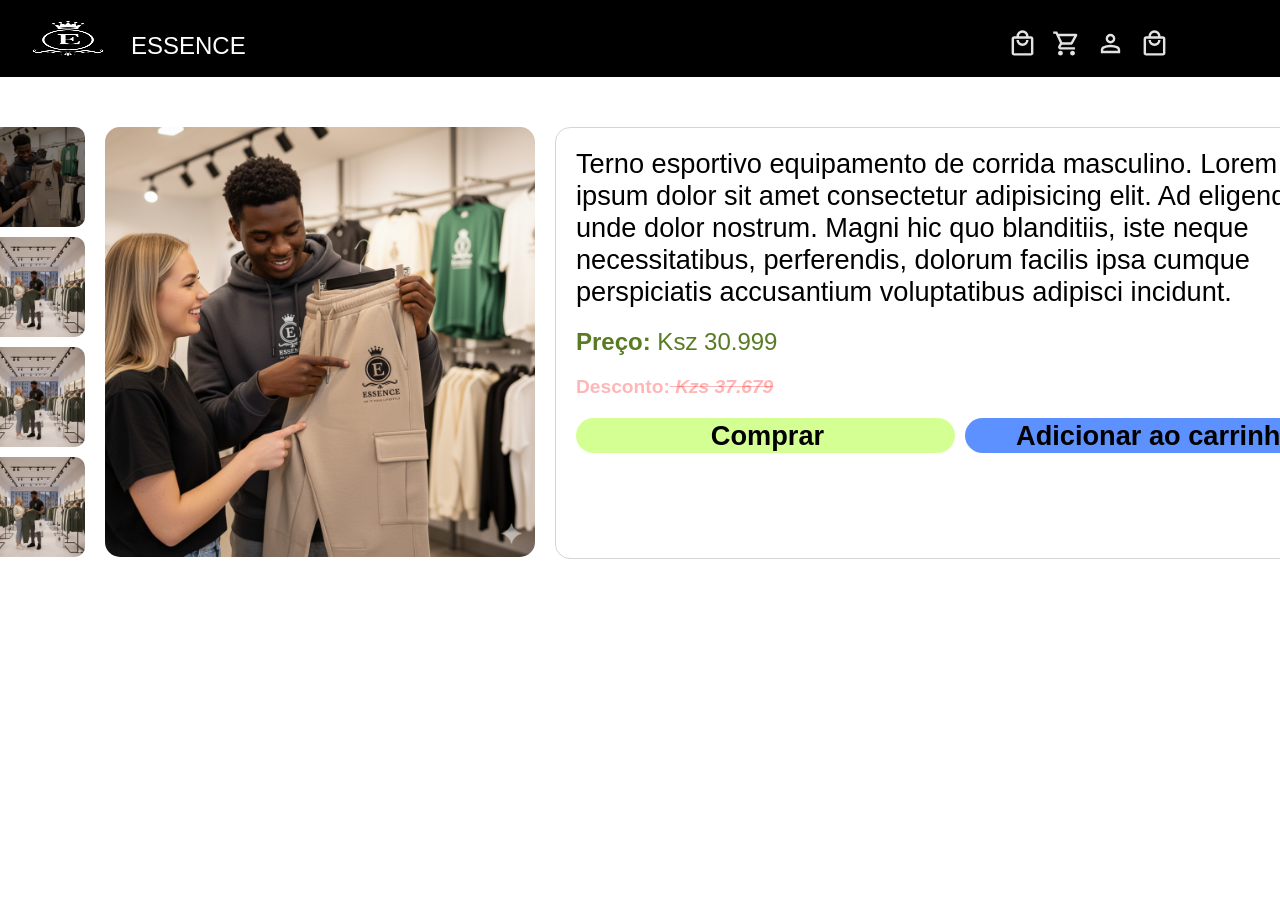
==== compra.html @ 3e5ddce0 "prj" ====
<!DOCTYPE html>
<html lang="pt">
<head>
    <meta charset="UTF-8">
    <meta name="viewport" content="width=device-width, initial-scale=1.0">
    <title>ESSENCE</title>
    <link rel="stylesheet" href="Estilos/estilo-compra.css">
</head>
<body>
    <header>
        <img src="Imagens/Logos/4-removebg-preview.png" alt="Logotipo" id="logo">
        <p>ESSENCE</p>
        <div id="loja">
            <nav>
                <a href="#"><img src="Imagens/Icons/sacola-de-compras.svg" alt="Ajuda"></a>
                <a href="#"><img src="Imagens/Icons/carrinho.svg" alt="Carrinho"></a>
                <a href="Formularios/login.html"><img src="Imagens/Icons/pessoa.svg" alt="Cadastro"></a>
                <a href="#"><img src="Imagens/Icons/sacola-de-compras.svg" alt="sacola-de-compras"></a>
            </nav>
        </div>
    </header>
    <main>
        <section class="layout-produto">
            <div class="imagens-produto">
                <img src="Imagens/Vendo/Gemini_Generated_Image_2w6yc62w6yc62w6y-Cópia.png" alt="Imagem do produto" class="prdt-img" onmouseenter="trocar()">

                <img src="Imagens/Vendo/Gemini_Generated_Image_3qloz83qloz83qlo.png" alt="Imagem do produto" class="prdt-img" onmouseenter="trocar()">

                <img src="Imagens/Vendo/Gemini_Generated_Image_3qloz83qloz83qlo.png" alt="Imagem do produto" class="prdt-img" onmouseenter="trocar()">
                
                <img src="Imagens/Vendo/Gemini_Generated_Image_3qloz83qloz83qlo.png" alt="Imagem do produto" class="prdt-img" onmouseenter="trocar()">
            </div>
            <div class="imagem-central">
                <img src="Imagens/Vendo/Gemini_Generated_Image_2w6yc62w6yc62w6y.png" alt="Imagem do produto" class="img-central">
            </div>
            <div class="painel-compra">
                <p class="descrição-produto">Terno esportivo equipamento de corrida masculino. Lorem ipsum dolor sit amet consectetur adipisicing elit. Ad eligendi unde dolor nostrum. Magni hic quo blanditiis, iste neque necessitatibus, perferendis, dolorum facilis ipsa cumque perspiciatis accusantium voluptatibus adipisci incidunt.</p>
                <p class="preço-produto"><strong>Preço:</strong> Ksz 30.999</p>
                <p class="desconto-produto"><strong>Desconto:</strong><em><del> Kzs 37.679</del></em></p>
                <div class="botoes">
                    <button class="comprar" id="botaoComprar" data-preço="Kzs 30.999" onclick="location.href=''">Comprar</button>
                    <button class="addcarrinho">Adicionar ao carrinho</button>
                </div>
            </div>
        </section>
    </main>
    <footer>

    </footer>
    <script>
        
    </script>
</body>
</html>
---- Estilos/estilo-compra.css ----
*{
    margin: 0;
    padding: 0;
    font-family: 'Gill Sans', 'Gill Sans MT', Calibri, 'Trebuchet MS', sans-serif;
}
a{
    text-decoration: none;
}
body{
    background-color: white;
}
header{
    background-color: black;
    display: flex;
    flex-direction: row;
    margin-bottom: 40px;
    padding: 13px 5px;
    width: 100%;
    height: 4vw;
}
header #logo{
    width: 10%;
}
header #logo img{
    width: 90%;
}
header p{
    color: white;
    font-size: 1.5rem;
    margin-top: 1.5%;   
    width: 60%;
}
header #loja{
    align-items: center;
    padding: 10px 10px 20px 10px;
    width: 30%;
    gap: 10px;
}
header #loja nav{
    display: flex;
    text-align: center;
    justify-content: center;
    padding: 6px 8px;
    gap: 20px;
}
header #loja nav a{
    text-decoration: none;
    color: white;
}
header #loja nav a img{
    width: 120%;
}
main{
    display: flex;
    flex-direction: column;
    gap: 10px;
    align-items: center;
    justify-content: center;
}
main .layout-produto{
    display: flex;
    flex-direction: row;
    gap: 20px;
    width: 1450px;
    padding: 10px;
}
main .layout-produto .imagens-produto{
    display: flex;
    flex-direction: column;
    gap: 10px;
    margin-left: 70px;
    height: 430px;
}
main .layout-produto .imagens-produto img{
    border-radius: 10px;
    width: 100px;
    transition: 0.2s;
}
main .layout-produto .imagens-produto img:hover{
    transform: scale(1.1);
}
main .layout-produto .imagem-central img{
    border-radius: 15px;
    width: 430px;
}
main .layout-produto .painel-compra{
    display: flex;
    flex-direction: column;
    gap: 20px;
    border: 0.5px solid rgba(151, 151, 151, 0.402);
    border-radius: 15px;
    padding: 20px;
    width: auto;
    height: 390px;
    transition: 0.5s;
}
main .layout-produto .painel-compra:hover{
    background-color: rgba(169, 169, 169, 0.116);
}
main .layout-produto .painel-compra .descrição-produto{
    font-size: 1.7rem;
    font-weight: lighter;
}
main .layout-produto .painel-compra .preço-produto{
    font-size: 1.5rem;
    color: rgba(65, 105, 5, 0.879);
}
main .layout-produto .painel-compra .desconto-produto{
    font-size: 1.2rem;
    color: rgba(255, 0, 0, 0.288);
    font-weight: bolder;
}
main .layout-produto .painel-compra .botoes{
    display: flex;
    flex-direction: row;
    gap: 10px;
}
main .layout-produto .painel-compra .botoes .comprar{
    background-color: rgba(172, 255, 47, 0.516);
    border-radius: 18px;
    padding-left: 4px;
    font-size: 1.7rem;
    font-weight: bolder;
    border: none;
    outline: none;
    color: black;
    width: 50%;
    height: 35px;
    transition: color 0.2s;
}
main .layout-produto .painel-compra .botoes .comprar:hover{
    background-color: rgba(172, 255, 47, 0.879);
    color: white;
}
main .layout-produto .painel-compra .botoes .addcarrinho{
    background-color: rgba(4, 84, 255, 0.644);
    border-radius: 18px;
    padding-left: 4px;
    font-size: 1.7rem;
    font-weight: bolder;
    border: none;
    outline: none;
    color: black;
    width: 50%;
    height: 35px;
    transition:0.2s;
}
main .layout-produto .painel-compra .botoes .addcarrinho:hover{
    background-color: rgba(4, 84, 255, 0.879);
    color: white;
}
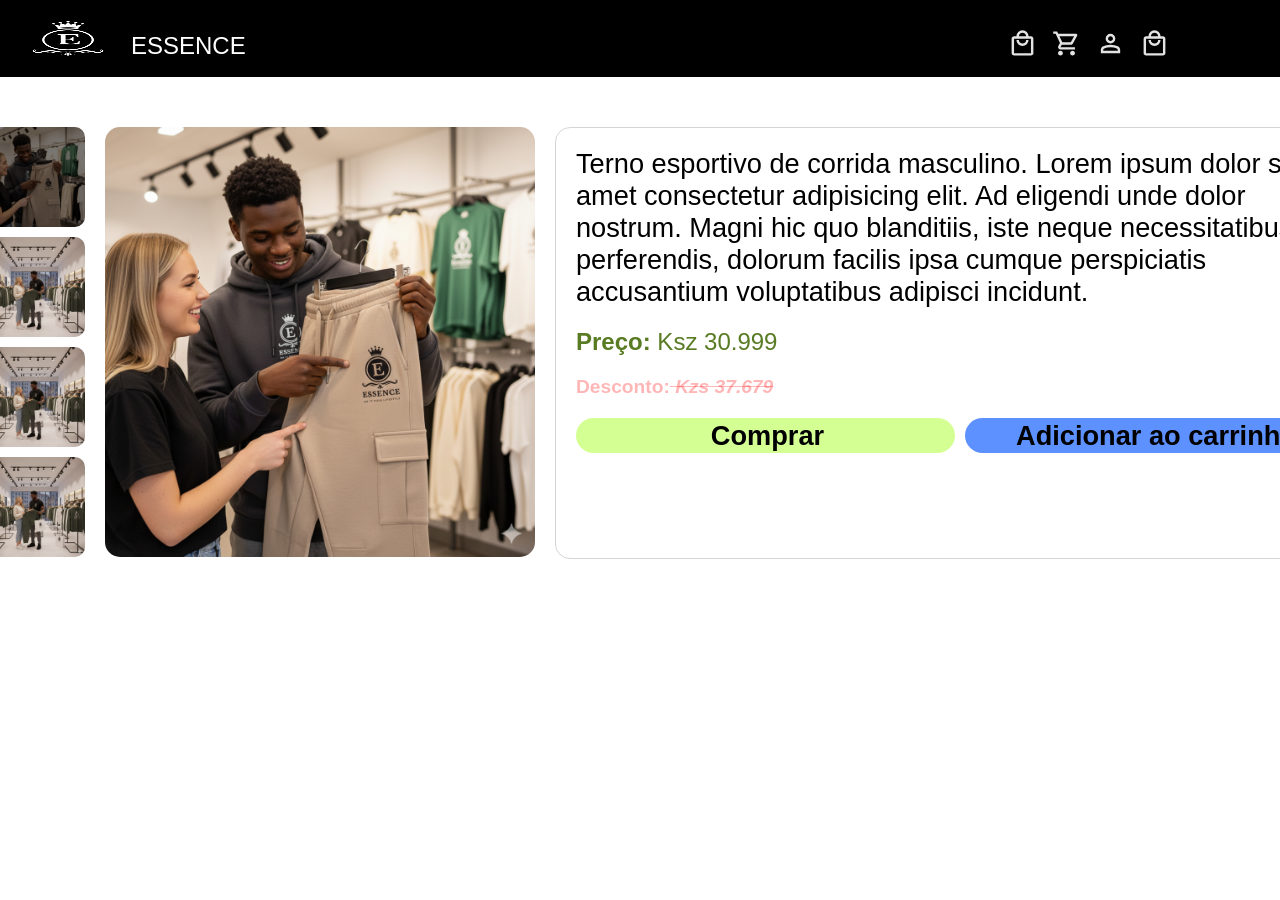
==== commit cf4fce04: "M" ====
--- a/compra.html
+++ b/compra.html
@@ -34,7 +34,7 @@
                 <img src="Imagens/Vendo/Gemini_Generated_Image_2w6yc62w6yc62w6y.png" alt="Imagem do produto" class="img-central">
             </div>
             <div class="painel-compra">
-                <p class="descrição-produto">Terno esportivo equipamento de corrida masculino. Lorem ipsum dolor sit amet consectetur adipisicing elit. Ad eligendi unde dolor nostrum. Magni hic quo blanditiis, iste neque necessitatibus, perferendis, dolorum facilis ipsa cumque perspiciatis accusantium voluptatibus adipisci incidunt.</p>
+                <p class="descrição-produto">Terno esportivo  de corrida masculino. Lorem ipsum dolor sit amet consectetur adipisicing elit. Ad eligendi unde dolor nostrum. Magni hic quo blanditiis, iste neque necessitatibus, perferendis, dolorum facilis ipsa cumque perspiciatis accusantium voluptatibus adipisci incidunt.</p>
                 <p class="preço-produto"><strong>Preço:</strong> Ksz 30.999</p>
                 <p class="desconto-produto"><strong>Desconto:</strong><em><del> Kzs 37.679</del></em></p>
                 <div class="botoes">
